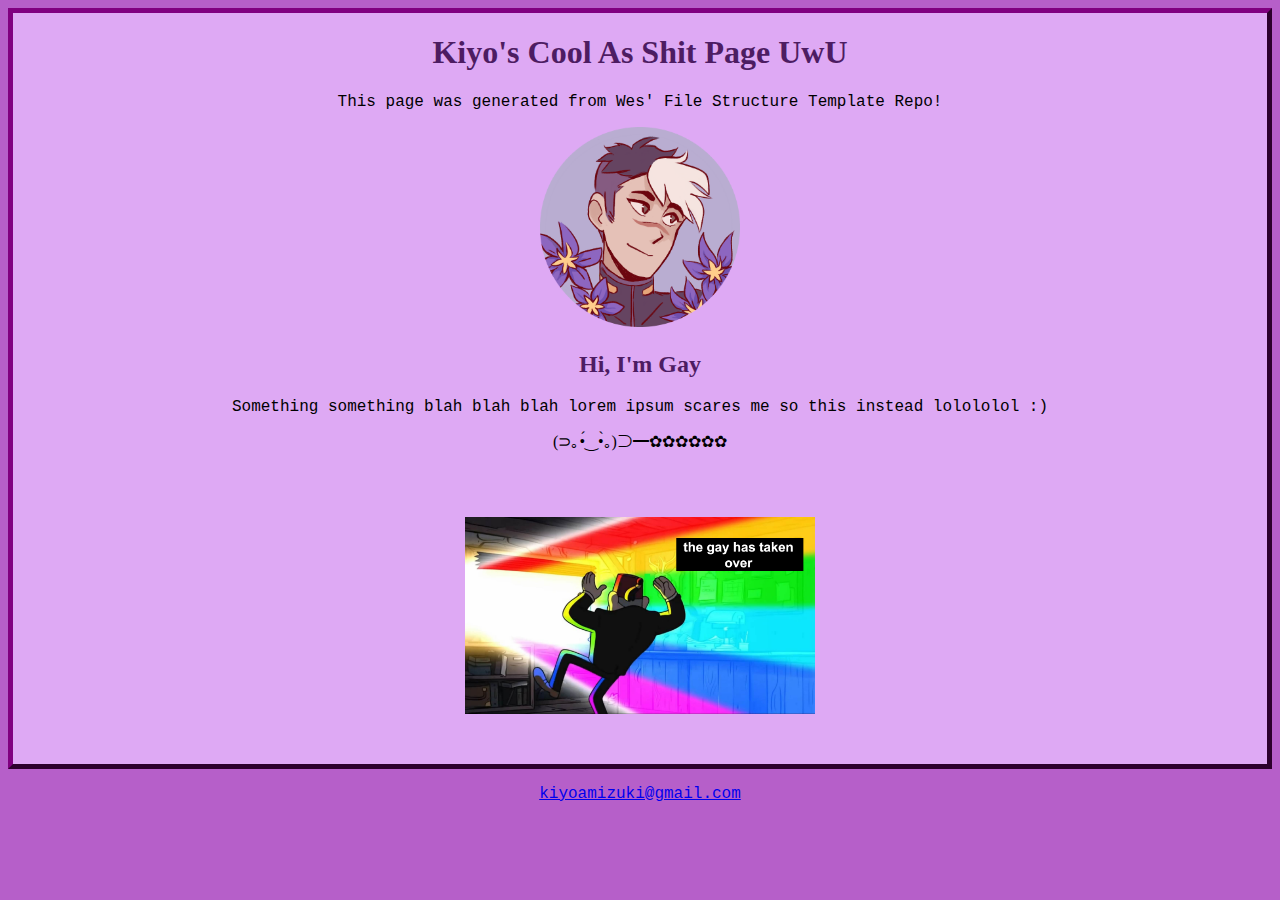
==== index.html @ db887346 "Update index.html" ====
<!DOCTYPE html>
<html>
<head>
	<title>Kiyo's Homepage</title>
	<link rel="stylesheet" type="text/css" href="css/site.css">
<style>
.myDiv {
  border: 5px outset purple;
  background-color: #DEA9F4;
  text-align: center;
}
</style>
</head>
</head>
<body>
	<div class="myDiv">
	<main>
		<h1 style="color:#4D1C62;">Kiyo's Cool As Shit Page UwU</h1>
		<p style="font-family:'Courier New'" style="color:#4D1C62;">This page was generated from Wes' File Structure Template Repo!</p>

		<img src="img/shiro.png" width=200>

 		<h2 style="color:#4D1C62;">Hi, I'm Gay</h2>
		<p style="font-family:'Courier New'" style="color:#4D1C62;">Something something blah blah blah lorem ipsum scares me so this instead lolololol :)</p>

		<p>(⊃｡•́‿•̀｡)⊃━✿✿✿✿✿✿</p>

		<img src="img/rainbow.png" width=350 style="vertical-align:middle;margin:50px 0px">

	</div>
	</main>
<body style="background-color:#b65fc9;">

</body>

<footer>

  <center><p style="font-family:'Courier New'" style="color:#4D1C62;"><a href="mailto:kiyoamizuki@gmail.com">kiyoamizuki@gmail.com</a></p></center>

</footer>
</html>
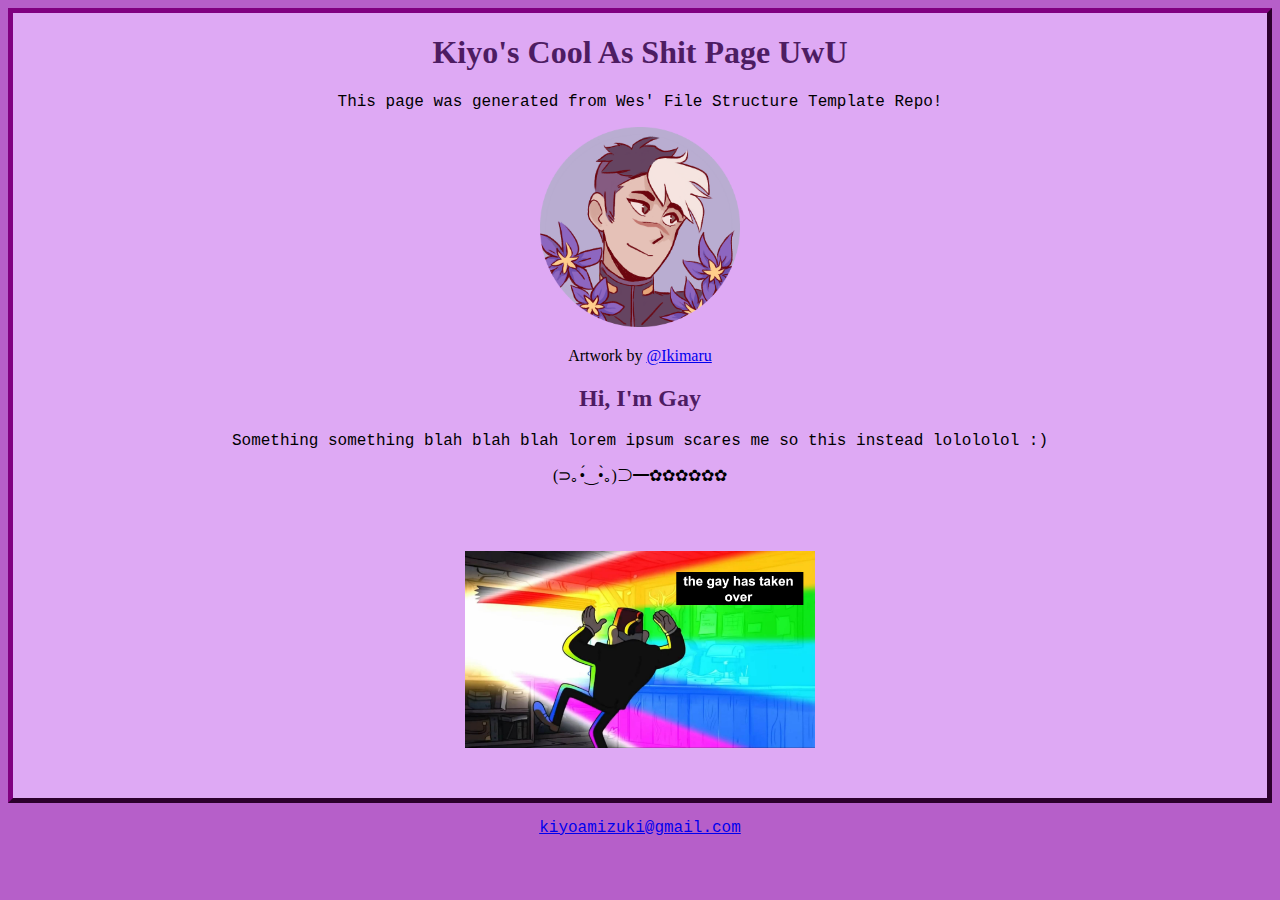
==== commit b4f85000: "Update index.html" ====
--- a/index.html
+++ b/index.html
@@ -19,6 +19,7 @@
 		<p style="font-family:'Courier New'" style="color:#4D1C62;">This page was generated from Wes' File Structure Template Repo!</p>
 
 		<img src="img/shiro.png" width=200>
+		<p>Artwork by <a href="https://ikimaru.tumblr.com">@Ikimaru</a></p>
 
  		<h2 style="color:#4D1C62;">Hi, I'm Gay</h2>
 		<p style="font-family:'Courier New'" style="color:#4D1C62;">Something something blah blah blah lorem ipsum scares me so this instead lolololol :)</p>
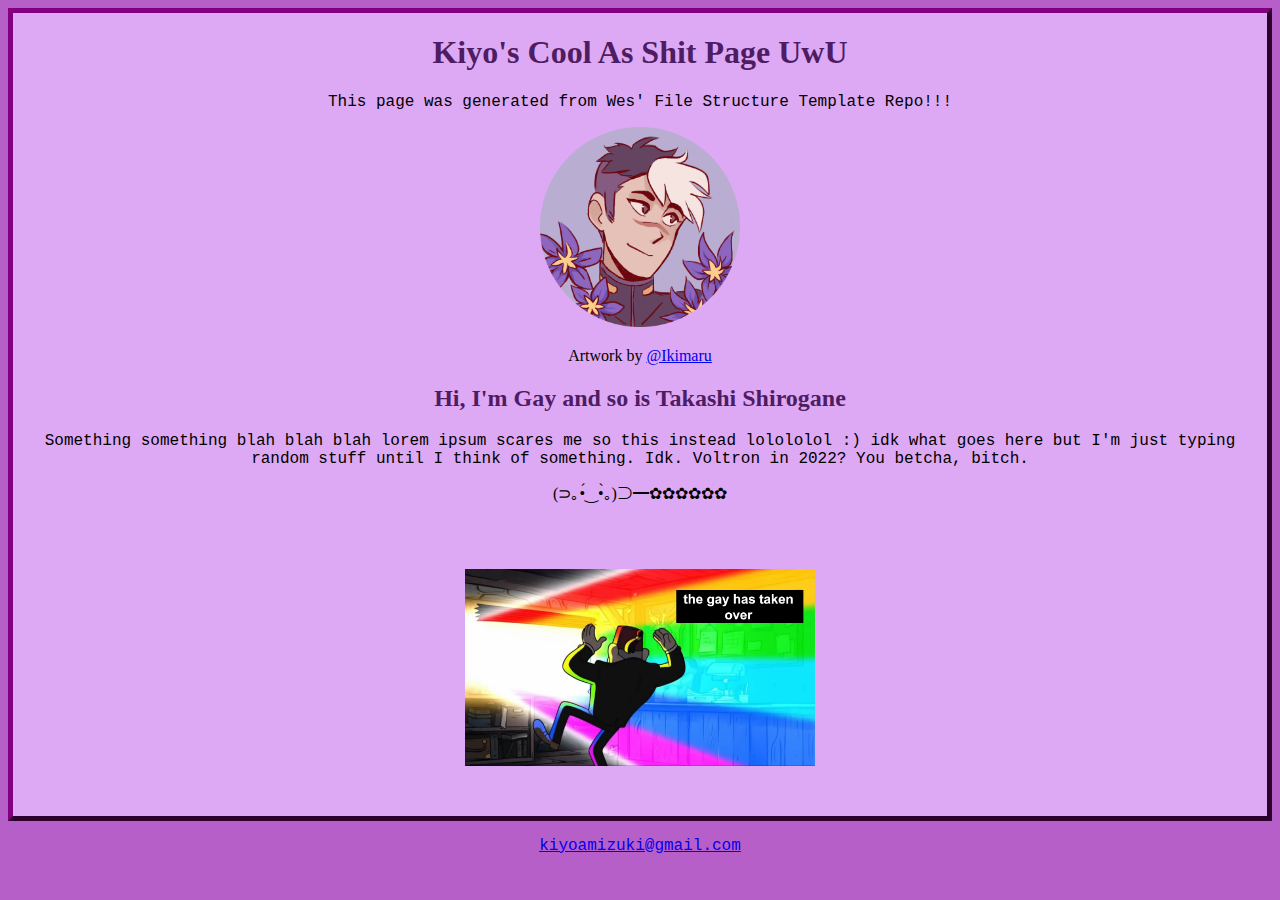
==== commit 8c9bfd3d: "Update index.html" ====
--- a/index.html
+++ b/index.html
@@ -16,13 +16,13 @@
 	<div class="myDiv">
 	<main>
 		<h1 style="color:#4D1C62;">Kiyo's Cool As Shit Page UwU</h1>
-		<p style="font-family:'Courier New'" style="color:#4D1C62;">This page was generated from Wes' File Structure Template Repo!</p>
+		<p style="font-family:'Courier New'" style="color:#4D1C62;">This page was generated from Wes' File Structure Template Repo!!!</p>
 
 		<img src="img/shiro.png" width=200>
 		<p>Artwork by <a href="https://ikimaru.tumblr.com">@Ikimaru</a></p>
 
- 		<h2 style="color:#4D1C62;">Hi, I'm Gay</h2>
-		<p style="font-family:'Courier New'" style="color:#4D1C62;">Something something blah blah blah lorem ipsum scares me so this instead lolololol :)</p>
+ 		<h2 style="color:#4D1C62;">Hi, I'm Gay and so is Takashi Shirogane</h2>
+		<p style="font-family:'Courier New'" style="color:#4D1C62;">Something something blah blah blah lorem ipsum scares me so this instead lolololol :) idk what goes here but I'm just typing random stuff until I think of something. Idk. Voltron in 2022? You betcha, bitch.</p>
 
 		<p>(⊃｡•́‿•̀｡)⊃━✿✿✿✿✿✿</p>
 
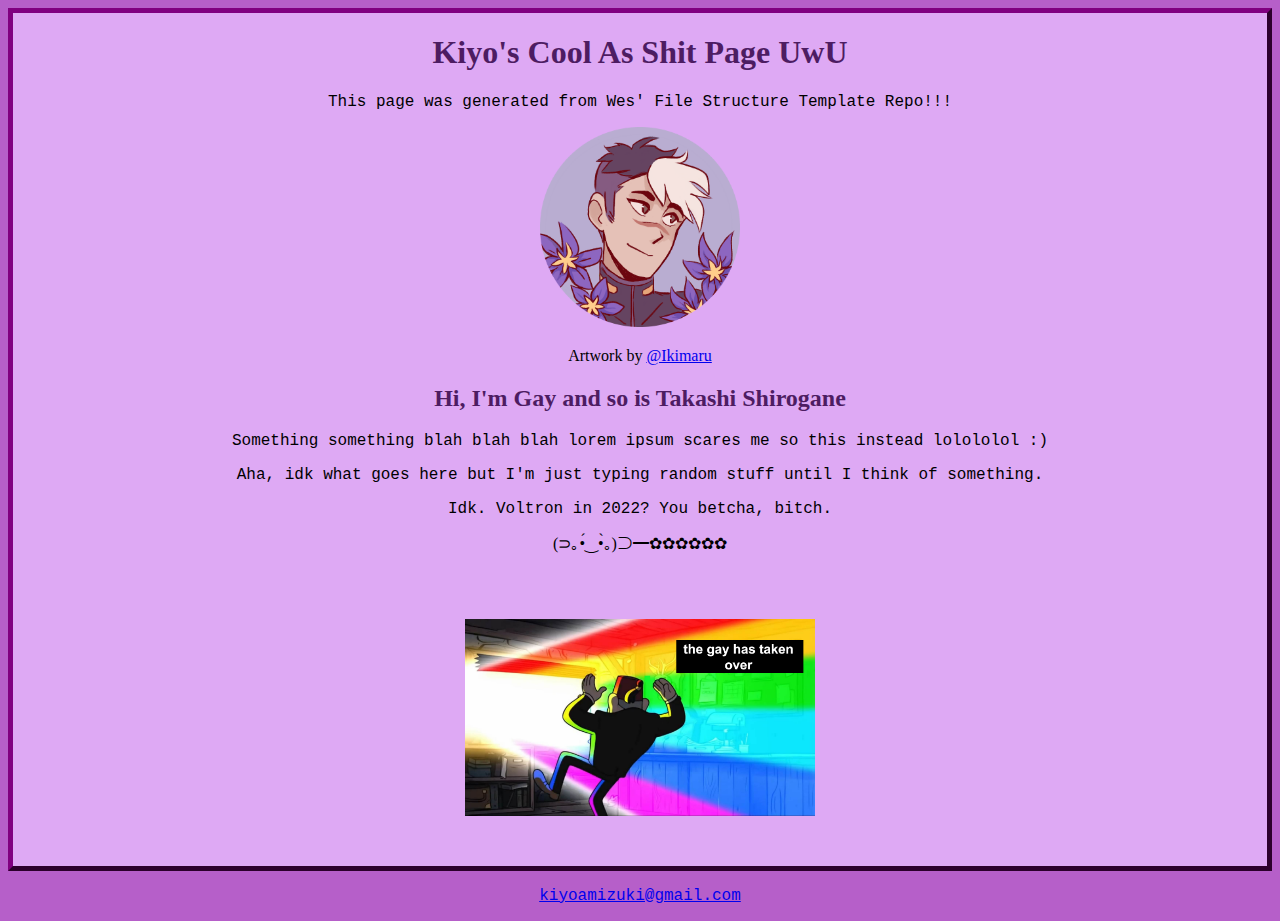
==== commit eb768621: "Update index.html" ====
--- a/index.html
+++ b/index.html
@@ -22,7 +22,9 @@
 		<p>Artwork by <a href="https://ikimaru.tumblr.com">@Ikimaru</a></p>
 
  		<h2 style="color:#4D1C62;">Hi, I'm Gay and so is Takashi Shirogane</h2>
-		<p style="font-family:'Courier New'" style="color:#4D1C62;">Something something blah blah blah lorem ipsum scares me so this instead lolololol :) idk what goes here but I'm just typing random stuff until I think of something. Idk. Voltron in 2022? You betcha, bitch.</p>
+		<p style="font-family:'Courier New'" style="color:#4D1C62;">Something something blah blah blah lorem ipsum scares me so this instead lolololol :)</p>
+		<p style="font-family:'Courier New'" style="color:#4D1C62;">Aha, idk what goes here but I'm just typing random stuff until I think of something.</p>
+		<p style="font-family:'Courier New'" style="color:#4D1C62;">Idk. Voltron in 2022? You betcha, bitch.</p>
 
 		<p>(⊃｡•́‿•̀｡)⊃━✿✿✿✿✿✿</p>
 
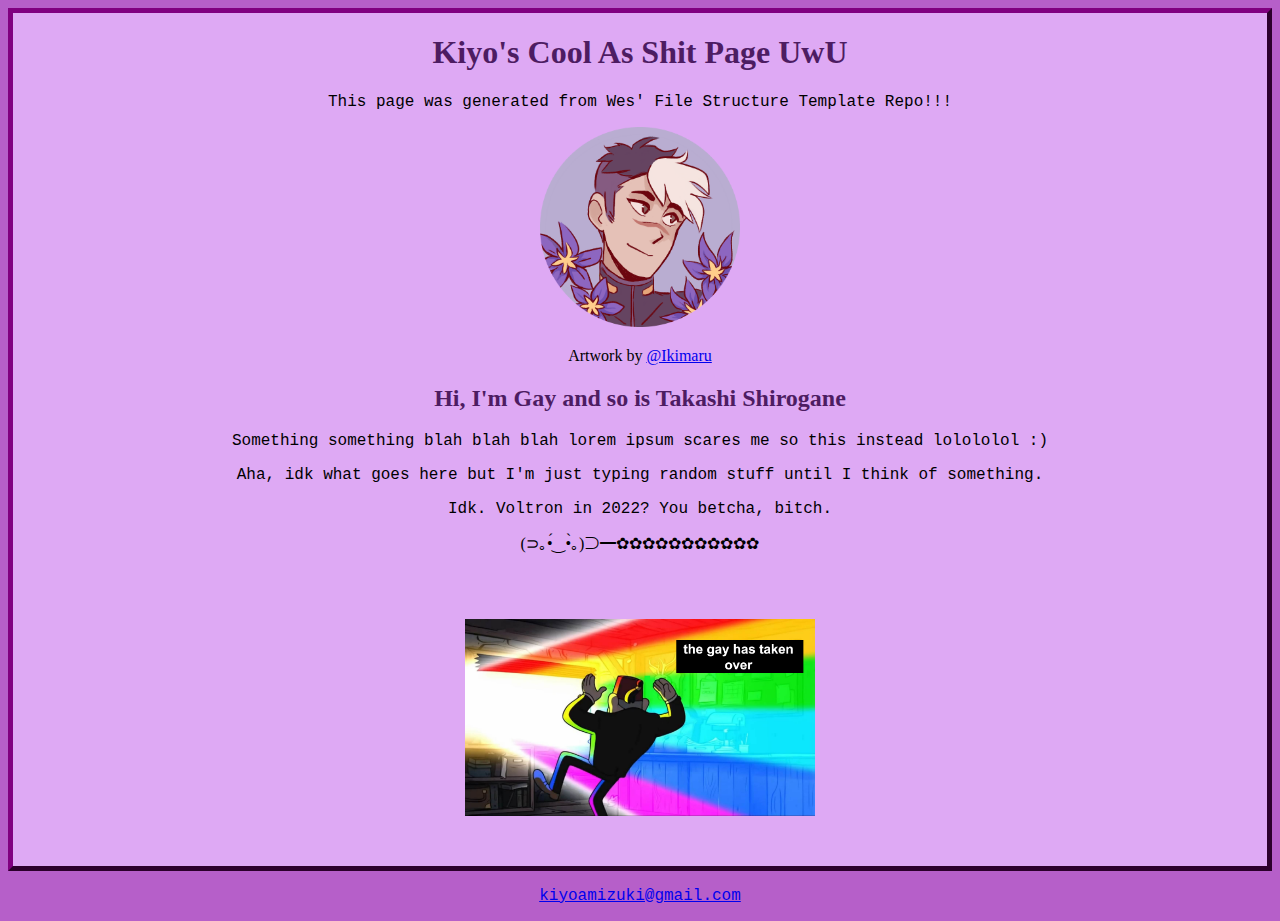
==== commit e28c187a: "Update index.html" ====
--- a/index.html
+++ b/index.html
@@ -26,7 +26,7 @@
 		<p style="font-family:'Courier New'" style="color:#4D1C62;">Aha, idk what goes here but I'm just typing random stuff until I think of something.</p>
 		<p style="font-family:'Courier New'" style="color:#4D1C62;">Idk. Voltron in 2022? You betcha, bitch.</p>
 
-		<p>(⊃｡•́‿•̀｡)⊃━✿✿✿✿✿✿</p>
+		<p>(⊃｡•́‿•̀｡)⊃━✿✿✿✿✿✿✿✿✿✿✿</p>
 
 		<img src="img/rainbow.png" width=350 style="vertical-align:middle;margin:50px 0px">
 
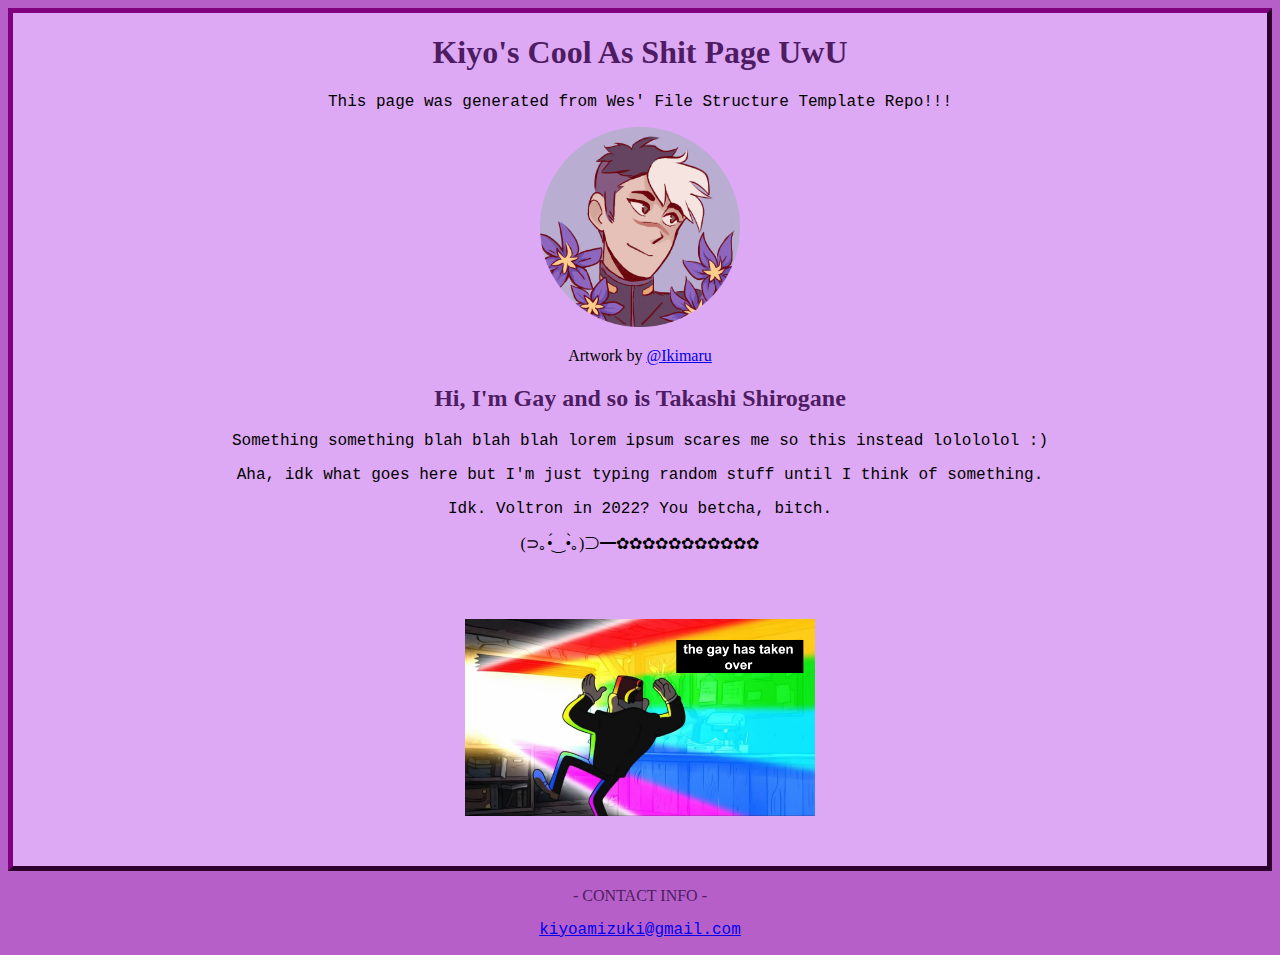
==== commit daf226ae: "Update index.html" ====
--- a/index.html
+++ b/index.html
@@ -38,7 +38,8 @@
 
 <footer>
 
-  <center><p style="font-family:'Courier New'" style="color:#4D1C62;"><a href="mailto:kiyoamizuki@gmail.com">kiyoamizuki@gmail.com</a></p></center>
+  <center><p style="color:#4D1C62;">- CONTACT INFO -</p>
+	<p style="font-family:'Courier New'" style="color:#4D1C62;"><a href="mailto:kiyoamizuki@gmail.com">kiyoamizuki@gmail.com</a></p></center>
 
 </footer>
 </html>
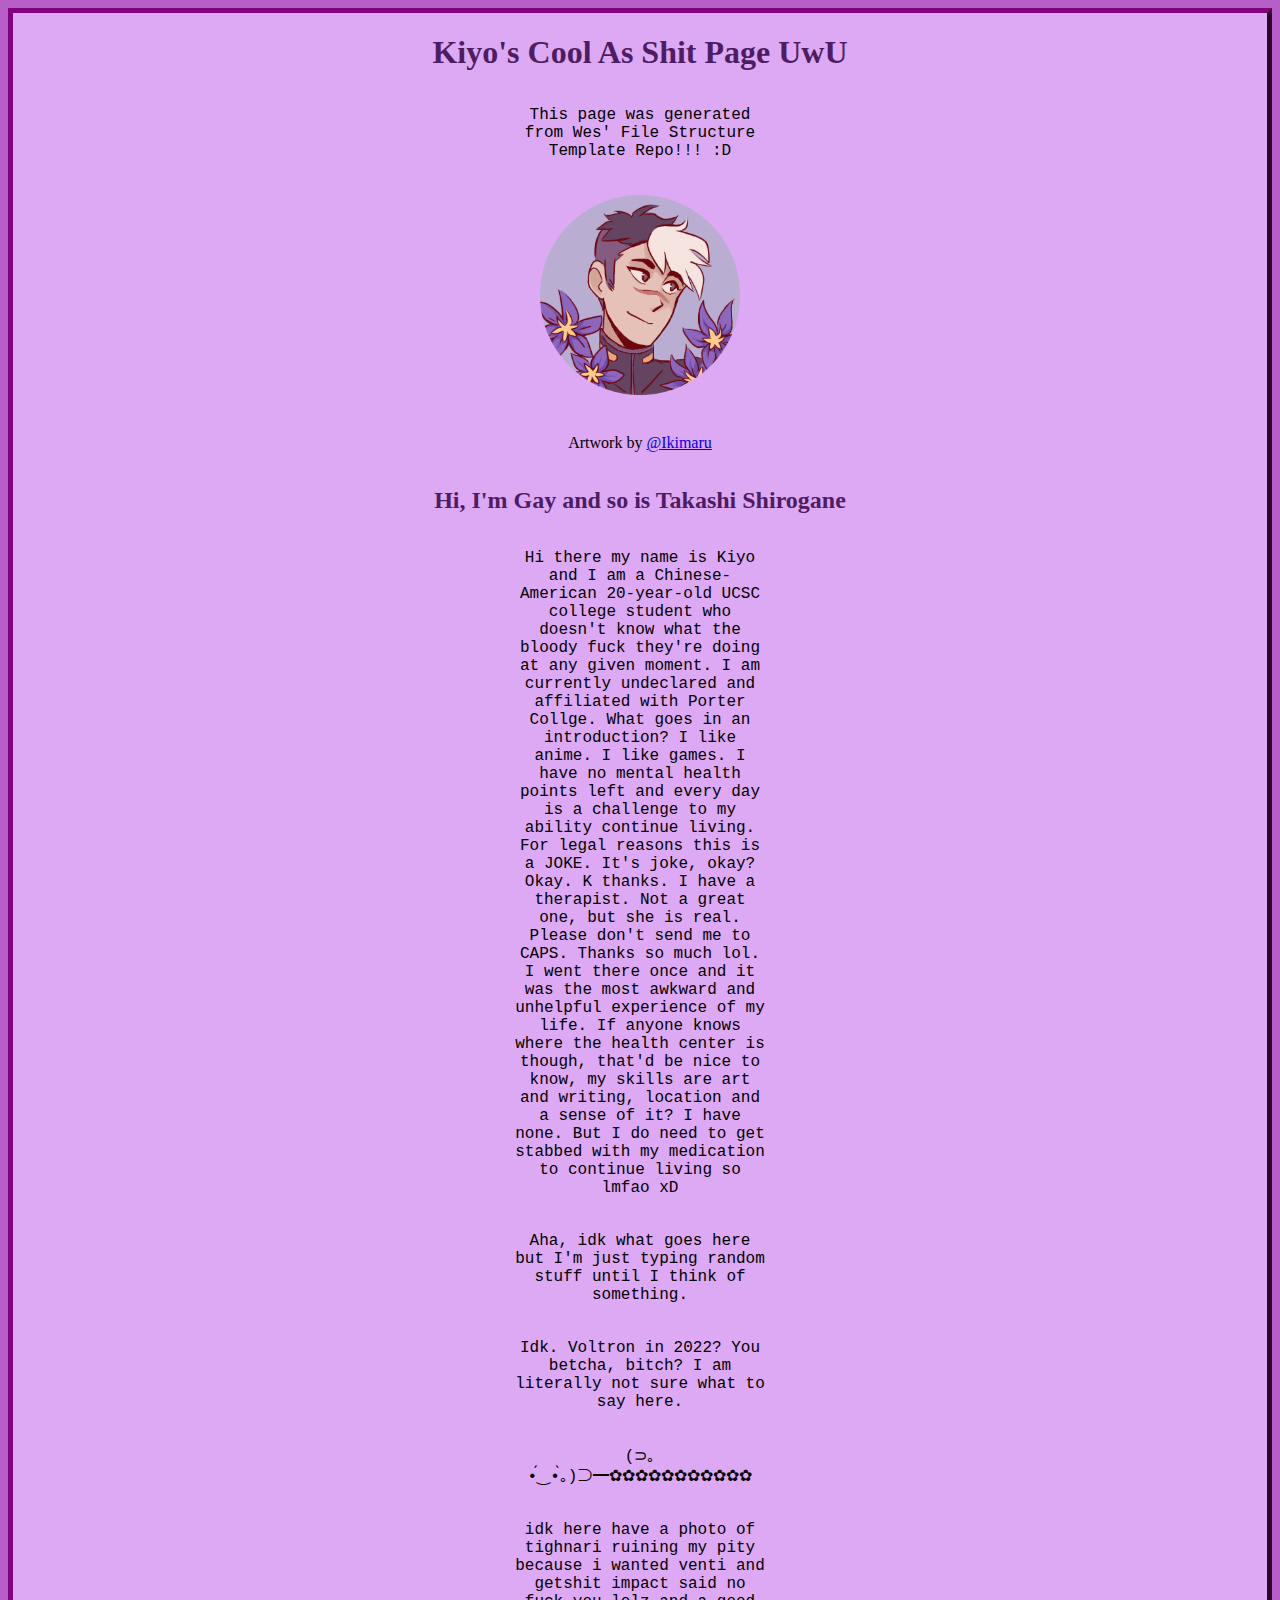
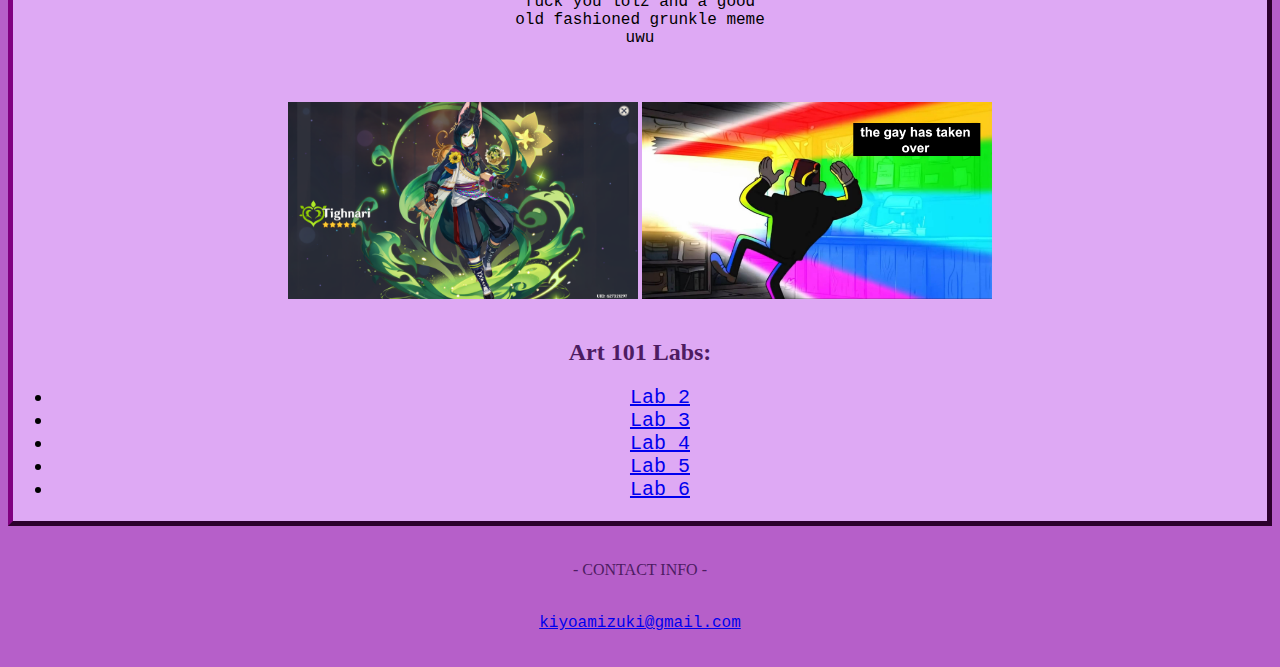
==== commit 39ad0431: "you can write stuff here??? made the site better lol" ====
--- a/index.html
+++ b/index.html
@@ -16,20 +16,32 @@
 	<div class="myDiv">
 	<main>
 		<h1 style="color:#4D1C62;">Kiyo's Cool As Shit Page UwU</h1>
-		<p style="font-family:'Courier New'" style="color:#4D1C62;">This page was generated from Wes' File Structure Template Repo!!!</p>
+		<p style="font-family:'Courier New'" style="color:#4D1C62;">This page was generated from Wes' File Structure Template Repo!!! :D</p>
 
 		<img src="img/shiro.png" width=200>
 		<p>Artwork by <a href="https://ikimaru.tumblr.com">@Ikimaru</a></p>
 
  		<h2 style="color:#4D1C62;">Hi, I'm Gay and so is Takashi Shirogane</h2>
-		<p style="font-family:'Courier New'" style="color:#4D1C62;">Something something blah blah blah lorem ipsum scares me so this instead lolololol :)</p>
+		<p style="font-family:'Courier New'" style="color:#4D1C62;">Hi there my name is Kiyo and I am a Chinese-American 20-year-old UCSC college student who doesn't know what the bloody fuck they're doing at any given moment. I am currently undeclared and affiliated with Porter Collge. What goes in an introduction? I like anime. I like games. I have no mental health points left and every day is a challenge to my ability continue living. For legal reasons this is a JOKE. It's joke, okay? Okay. K thanks. I have a therapist. Not a great one, but she is real. Please don't send me to CAPS. Thanks so much lol. I went there once and it was the most awkward and unhelpful experience of my life. If anyone knows where the health center is though, that'd be nice to know, my skills are art and writing, location and a sense of it? I have none. But I do need to get stabbed with my medication to continue living so lmfao xD</p>
+
 		<p style="font-family:'Courier New'" style="color:#4D1C62;">Aha, idk what goes here but I'm just typing random stuff until I think of something.</p>
-		<p style="font-family:'Courier New'" style="color:#4D1C62;">Idk. Voltron in 2022? You betcha, bitch.</p>
 
-		<p>(⊃｡•́‿•̀｡)⊃━✿✿✿✿✿✿✿✿✿✿✿</p>
+		<p style="font-family:'Courier New'" style="color:#4D1C62;">Idk. Voltron in 2022? You betcha, bitch? I am literally not sure what to say here.</p>
 
-		<img src="img/rainbow.png" width=350 style="vertical-align:middle;margin:50px 0px">
+		<p style="font-family:'Courier New'" style="color:#4D1C62;">(⊃｡•́‿•̀｡)⊃━✿✿✿✿✿✿✿✿✿✿✿</p>
 
+		<p style="font-family:'Courier New'" style="color:#4D1C62;">idk here have a photo of tighnari ruining my pity because i wanted venti and getshit impact said no fuck you lolz and a good old fashioned grunkle meme uwu</p>
+		<img src="img/tigger.png" width=350 style="vertical-align:middle;margin:20px 0px">
+		<img src="img/rainbow.png" width=350 style="vertical-align:middle;margin:20px 0px">
+
+		<h2 style="color:#4D1C62;">Art 101 Labs:<h2>
+			<ul>
+				<li><a href="lab2/index.html">Lab 2</a>
+				<li><a href="lab3/index.html">Lab 3</a>
+				<li><a href="lab4/index.html">Lab 4</a>
+				<li><a href="lab5/index.html">Lab 5</a>
+				<li><a href="lab6/index.html">Lab 6</a>
+				</ul>
 	</div>
 	</main>
 <body style="background-color:#b65fc9;">
--- a/css/site.css
+++ b/css/site.css
@@ -0,0 +1,8 @@
+ul {
+font:20px "Courier New";
+color: 4D1C62
+}
+
+p {
+  margin: 35px 500px 35px 500px;
+}
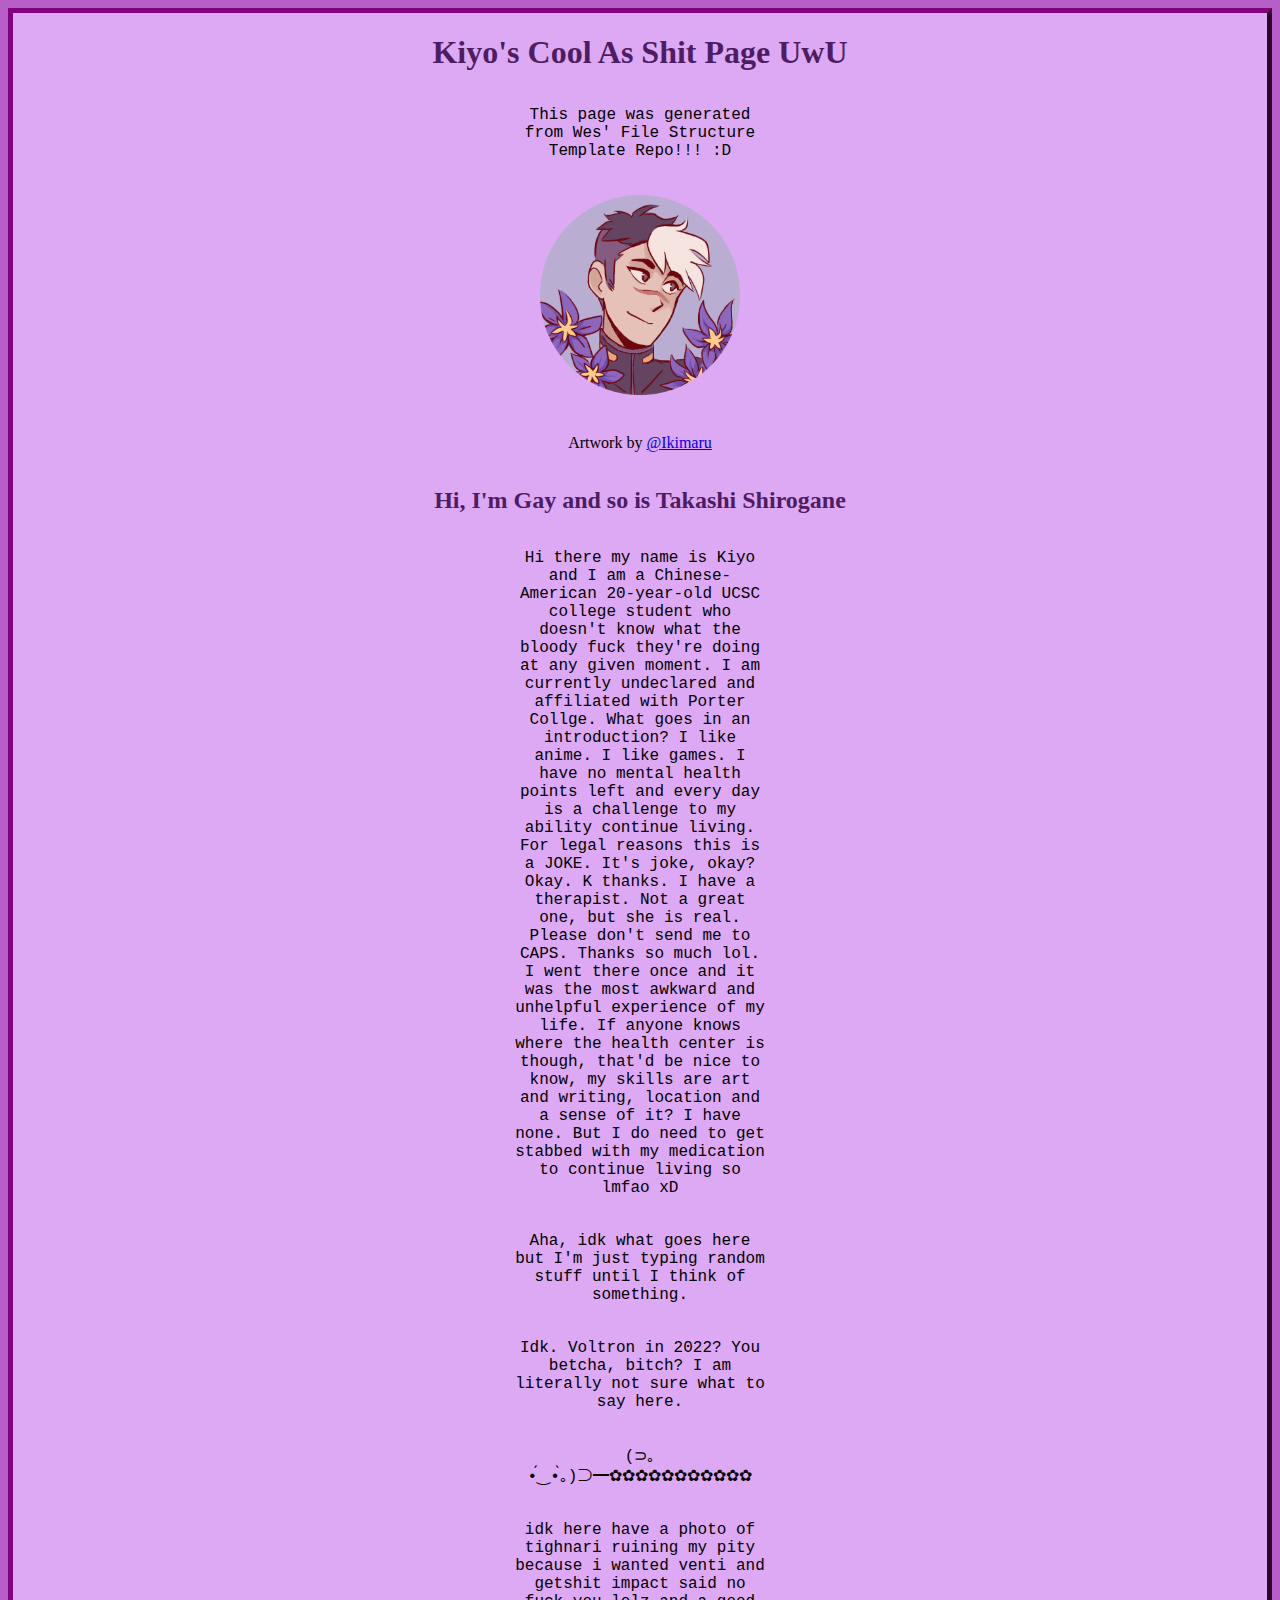
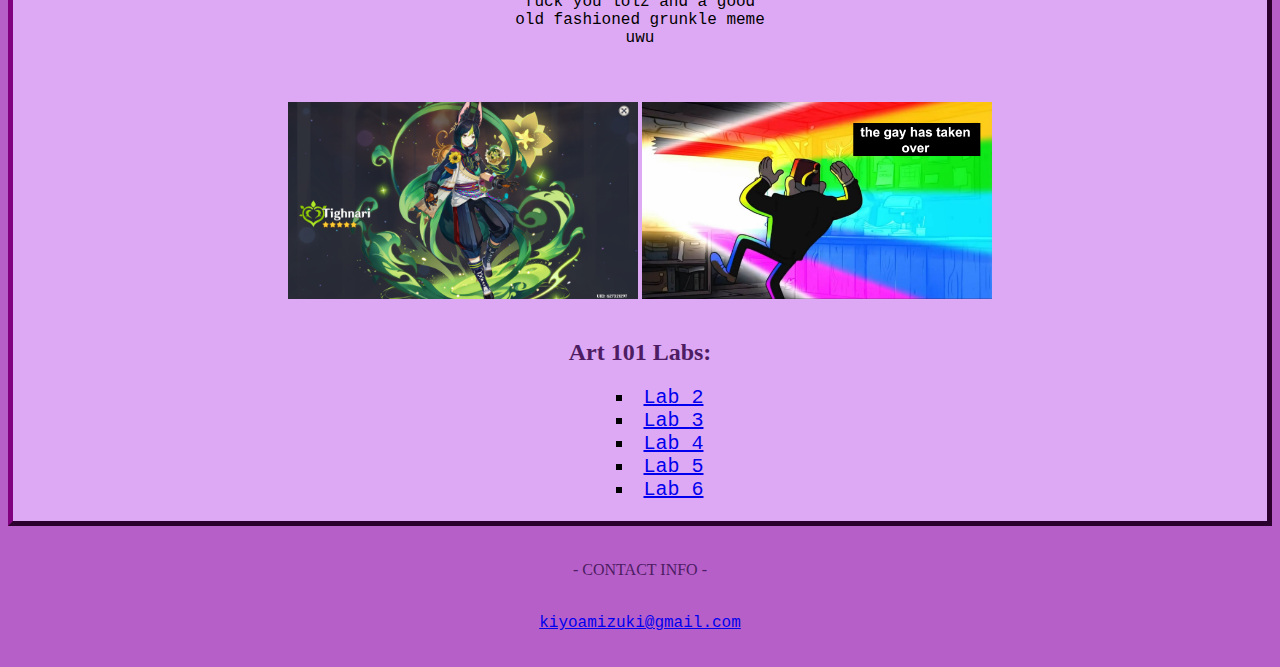
==== commit 44b6bd43: "idk dude" ====
--- a/index.html
+++ b/index.html
@@ -35,7 +35,7 @@
 		<img src="img/rainbow.png" width=350 style="vertical-align:middle;margin:20px 0px">
 
 		<h2 style="color:#4D1C62;">Art 101 Labs:<h2>
-			<ul>
+			<ul TYPE="square">
 				<li><a href="lab2/index.html">Lab 2</a>
 				<li><a href="lab3/index.html">Lab 3</a>
 				<li><a href="lab4/index.html">Lab 4</a>
--- a/css/site.css
+++ b/css/site.css
@@ -1,6 +1,9 @@
 ul {
-font:20px "Courier New";
-color: 4D1C62
+  list-style-position: inside;
+  text-align: center;
+  font:20px "Courier New";
+  color: 4D1C62
+  margin: 35px 500px 35px 500px;
 }
 
 p {
